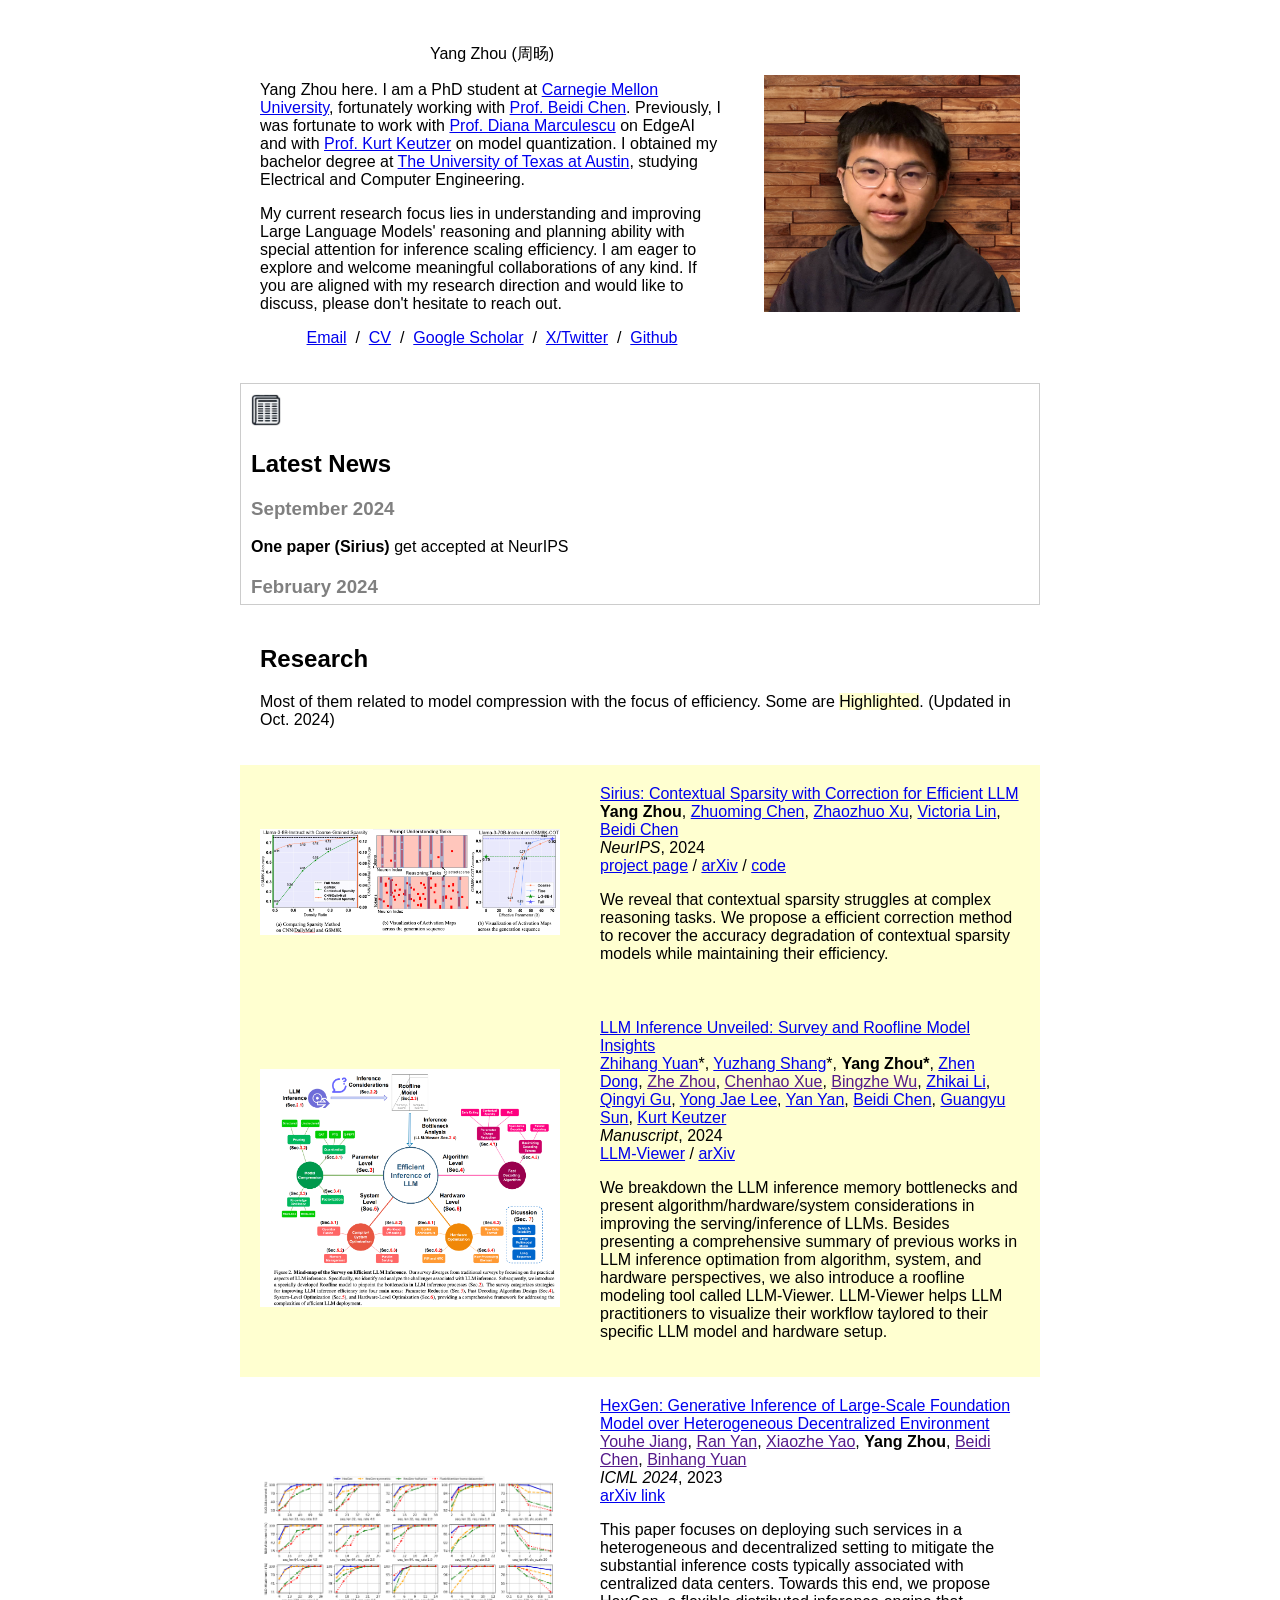
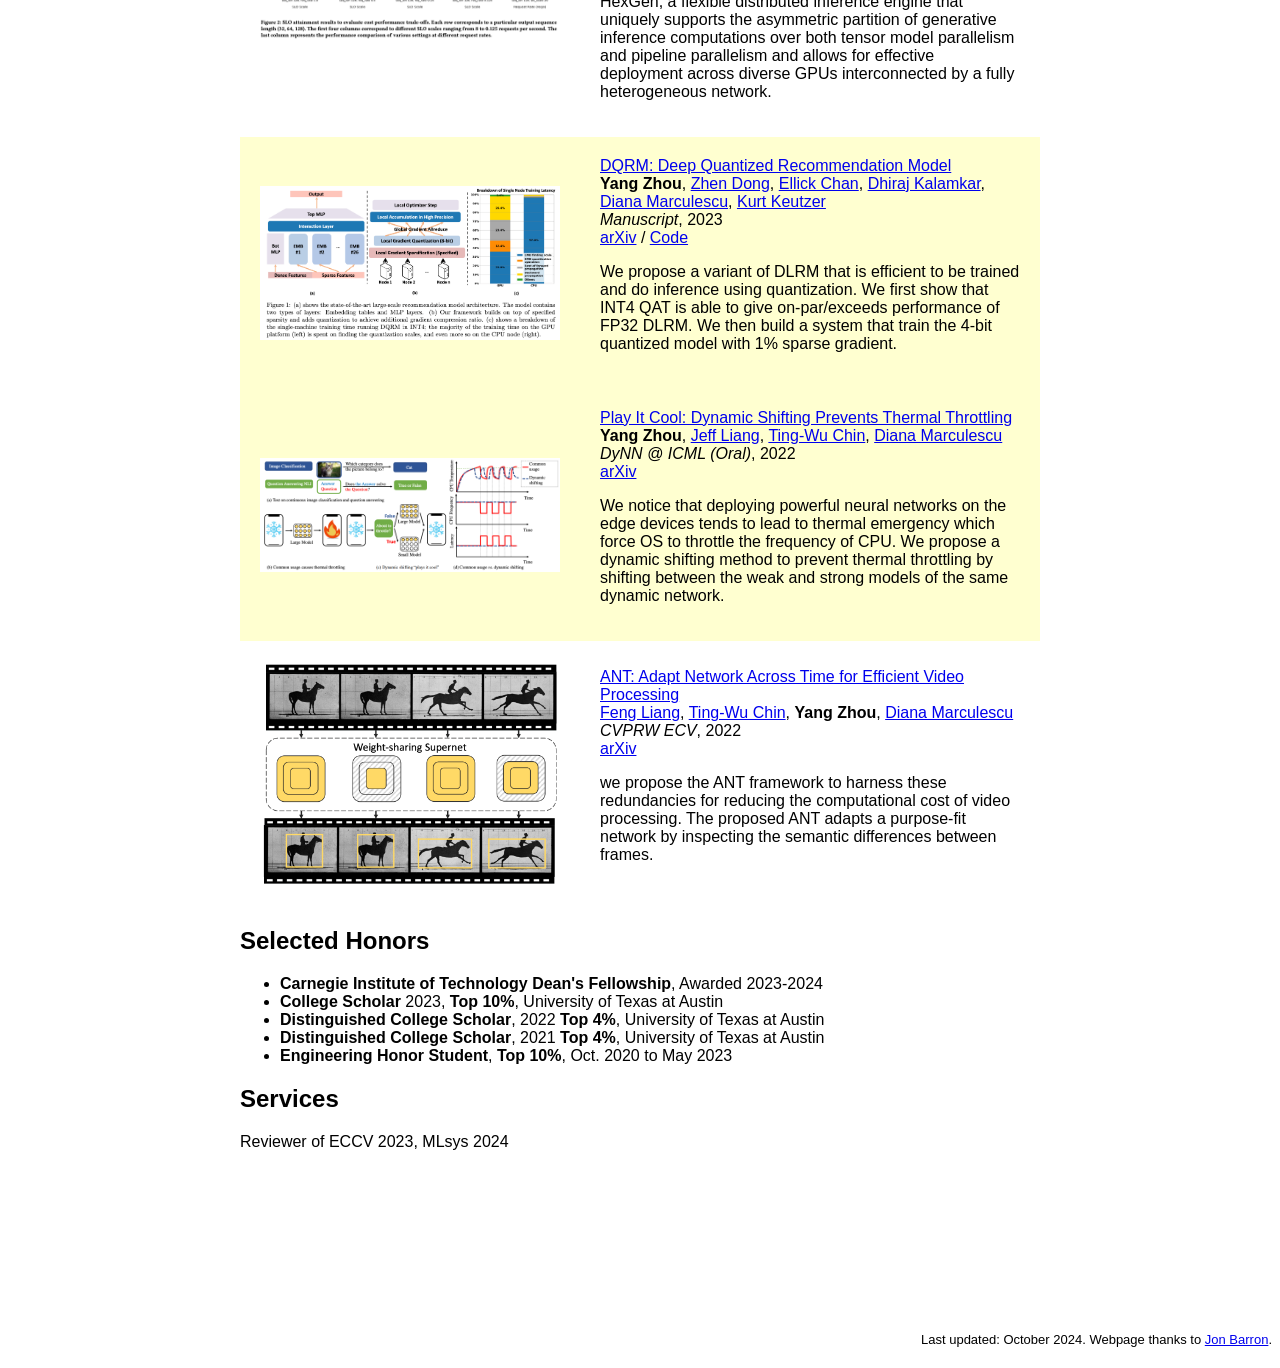
==== index2.html @ 5a70b420 "running" ====
<!DOCTYPE HTML>
<html lang="en">
  <head>
    <meta http-equiv="Content-Type" content="text/html; charset=UTF-8">
    <meta name="viewport" content="width=device-width, initial-scale=1.0">
    <link rel="icon" href="images/namename.png" type="image/png">
    <title>Yang Zhou</title>

    <meta name="author" content="Yang Zhou">
    <meta name="viewport" content="width=device-width, initial-scale=1">
    <link rel="icon" href="images/namename.png" type="image/png">
    <link rel="stylesheet" type="text/css" href="stylesheet.css">

    <style>
        body {
            font-family: Arial, sans-serif;
        }
        /* Scrollable container */
        .news-container {
            max-height: 200px;  /* Set a height limit for the container */
            overflow-y: auto;   /* Enables vertical scrolling when content exceeds max height */
            padding: 10px;
            border: 1px solid #ccc;
        }
        .news-item {
            margin-bottom: 20px;
        }
        .news-item h3 {
            color: #808080;
        }
        .news-item p {
            margin: 5px 0;
        }
    </style>
  </head>

  <body>
    <table style="width:100%;max-width:800px;border:0px;border-spacing:0px;border-collapse:separate;margin-right:auto;margin-left:auto;"><tbody>
      <tr style="padding:0px">
        <td style="padding:0px">
          <table style="width:100%;border:0px;border-spacing:0px;border-collapse:separate;margin-right:auto;margin-left:auto;"><tbody>
            <tr style="padding:0px">
              <td style="padding:2.5%;width:63%;vertical-align:middle">
                <p class="name" style="text-align: center;">
                  Yang Zhou (周旸) 
                </p>
                <p>Yang Zhou here. I am a PhD student at <a href="https://www.cmu.edu/">Carnegie Mellon University</a>, fortunately working with <a href="https://www.andrew.cmu.edu/user/beidic/">Prof. Beidi Chen</a>. Previously, I was fortunate to work with <a href="https://users.ece.utexas.edu/~dianam/"> Prof. Diana Marculescu</a> on EdgeAI and with <a href="https://people.eecs.berkeley.edu/~keutzer/">Prof. Kurt Keutzer</a> on model quantization. I obtained my bachelor degree at <a href="https://www.utexas.edu/">The University of Texas at Austin</a>, studying Electrical and Computer Engineering. </a>
                </p>
                <p>
                  My current research focus lies in understanding and improving Large Language Models' reasoning and planning ability with special attention for inference scaling efficiency. I am eager to explore and welcome meaningful collaborations of any kind. If you are aligned with my research direction and would like to discuss, please don't hesitate to reach out. 
                </p>
                <p style="text-align:center">
                  <a href="mailto:yangzho6@andrew.cmu.edu">Email</a> &nbsp;/&nbsp; 
                  <!-- <a href="malito:yangzho6@andrew.cmu.edu">Email</a> &nbsp;/&nbsp; -->
                  <a href="data/YangZhou-CV.pdf">CV</a> &nbsp;/&nbsp;
                  <a href="https://scholar.google.com/citations?view_op=list_works&hl=en&hl=en&user=W6CZltIAAAAJ">Google Scholar</a> &nbsp;/&nbsp;
                  <a href="https://x.com/IronSteveZhou">X/Twitter</a> &nbsp;/&nbsp;
                  <a href="https://github.com/YangZhou08">Github</a>
                </p>
              </td>
              <td style="padding:2.5%;width:40%;max-width:40%">
                <a href="images/webtemphead1.png"><img style="width:100%;max-width:100%;object-fit: cover;" alt="profile photo" src="images/webtemphead1.png" class="hoverZoomLink"></a>
              </td>
            </tr>
          </tbody></table>

          <!-- Scrollable News Section -->
          <div class="news-container"> 
            <img src="images/newicons.png" alt="news" width="30"> 
            <!-- <span>Latest News</span> -->
            <h2>Latest News</h2> 

            <div class="news-item">
              <h3>September 2024</h3>
              <p><strong>One paper (Sirius)</strong> get accepted at NeurIPS</p>
            </div>

            <div class="news-item">
                <h3>February 2024</h3>
                <p><strong>One survey paper (LLM Unveiled)</strong> is now on ArXiv</p>
            </div>

            <div class="news-item">
                <h3>August 2023</h3>
                <p><strong>Started graduate school at CMU</strong></p>
            </div>

            <div class="news-item">
                <h3>May 2023</h3>
                <p><strong>Graduated from UT Austin</strong></p>
            </div>
          </div>
          <table style="width:100%;border:0px;border-spacing:0px;border-collapse:separate;margin-right:auto;margin-left:auto;"><tbody>
              <tr>
              <td style="padding:20px;width:100%;vertical-align:middle">
                <h2>Research</h2>
                <p>
                  Most of them related to model compression with the focus of efficiency. Some are <span style="background-color: #ffffd0;">Highlighted</span>. (Updated in Oct. 2024) 
                </p>
              </td>
            </tr>
          </tbody></table>
          <table style="width:100%;border:0px;border-spacing:0px;border-collapse:separate;margin-right:auto;margin-left:auto;"><tbody>

    <tr style="background-color: #ffffd0;">
      <td style="padding:20px;width:25%;vertical-align:middle">
        <div style="display: flex; align-items: center; height: 100%;">
          <img src='images/siriushead.png' width="300" alt="Sirius Image">
        </div> 
      </td>
      <td style="padding:20px;width:75%;vertical-align:middle">
        <a href="https://infini-ai-lab.github.io/Sirius/">
			<span class="papertitle">Sirius: Contextual Sparsity with Correction for Efficient LLM</span>
        </a>
        <br>
				<strong>Yang Zhou</strong>,
        <a href="https://dreaming-panda.github.io/">Zhuoming Chen</a>, 
        <a href="https://ottovonxu.github.io/">Zhaozhuo Xu</a>,
        <a href="https://victorialin.net/">Victoria Lin</a>, 
				<a href="https://www.andrew.cmu.edu/user/beidic/">Beidi Chen</a>

        <br>
        <em>NeurIPS</em>, 2024 &nbsp 
        <br>
        <a href="https://infini-ai-lab.github.io/Sirius/">project page</a>
        /
        <a href="https://www.arxiv.org/abs/2409.03856">arXiv</a>
        /
        <a href="https://github.com/Infini-AI-Lab/Sirius">code</a>
        <p>
				We reveal that contextual sparsity struggles at complex reasoning tasks. We propose a efficient correction method to recover the accuracy degradation of contextual sparsity models while maintaining their efficiency. 
        </p>
    </tr>

    <tr style="background-color: #ffffd0;">
      <td style="padding:20px;width:25%;vertical-align:middle">
        <div style="display: flex; align-items: center; height: 100%;">
          <img src='images/llmunveiled.png' width="300" alt="Sirius Image">
        </div> 
      </td>
      <td style="padding:20px;width:75%;vertical-align:middle">
        <a href="https://arxiv.org/abs/2402.16363">
			<span class="papertitle">LLM Inference Unveiled: Survey and Roofline Model Insights</span>
        <!--  Zhihang Yuan, Yuzhang Shang, Yang Zhou, Zhen Dong, Zhe Zhou, Chenhao Xue, Bingzhe Wu, Zhikai Li, Qingyi Gu, Yong Jae Lee, Yan Yan, Beidi Chen, Guangyu Sun, Kurt Keutzer ---> 
        </a>
        <br>
				<a href="https://zhihang.cc/">Zhihang Yuan</a>*,
        <a href="https://42shawn.github.io/">Yuzhang Shang</a>*, 
        <strong>Yang Zhou*</strong>, 
        <a href="https://dong-zhen.com/">Zhen Dong</a>, 
				<a href="">Zhe Zhou</a>, 
        <a href="">Chenhao Xue</a>, 
        <a href="">Bingzhe Wu</a>, 
        <a href="https://dong-zhen.com/">Zhikai Li</a>, 
        <a href="https://dong-zhen.com/">Qingyi Gu</a>, 
        <a href="https://yongjaelee.com/">Yong Jae Lee</a>, 
        <a href="https://tomyan555.github.io/">Yan Yan</a>, 
        <a href="https://www.andrew.cmu.edu/user/beidic/">Beidi Chen</a>, 
        <a href="https://ceca.pku.edu.cn/en/people_/faculty_/guangyu_sun/">Guangyu Sun</a>,
        <a href="https://www.eecs.berkeley.edu/~kurt/">Kurt Keutzer</a>

        <br>
        <em>Manuscript</em>, 2024 &nbsp 
        <br>
        <a href="https://github.com/hahnyuan/LLM-Viewer">LLM-Viewer</a>
        /
        <a href="https://arxiv.org/abs/2402.16363">arXiv</a>
        <p>
				We breakdown the LLM inference memory bottlenecks and present algorithm/hardware/system considerations in improving the serving/inference of LLMs. Besides presenting a comprehensive summary of previous works in LLM inference optimation from algorithm, system, and hardware perspectives, we also introduce a roofline modeling tool called LLM-Viewer. LLM-Viewer helps LLM practitioners to visualize their workflow taylored to their specific LLM model and hardware setup. 
        </p>
    </tr> 

    <tr>
      <td style="padding:20px;width:25%;vertical-align:middle">
        <div style="display: flex; align-items: center; height: 100%;">
          <img src='images/hexgen.png' width="300" alt="HexGen Image">
        </div> 
      </td>
      <td style="padding:20px;width:75%;vertical-align:middle">
        <a href="https://arxiv.org/abs/2311.11514v2">
          <span class="papertitle">HexGen: Generative Inference of Large-Scale Foundation Model over Heterogeneous Decentralized Environment</span>
        </a>
        <br>
        <a href="">Youhe Jiang</a>, 
        <a href="">Ran Yan</a>, 
        <a href="">Xiaozhe Yao</a>, 
        <strong>Yang Zhou</strong>, 
        <a href="">Beidi Chen</a>, 
        <a href="">Binhang Yuan</a>
        <br>
        <em>ICML 2024</em>, 2023 &nbsp 
        <br>
        <a href="https://arxiv.org/abs/2311.11514v2">arXiv link</a> 
        <p>
          This paper focuses on deploying such services in a heterogeneous and decentralized setting to mitigate the substantial inference costs typically associated with centralized data centers. Towards this end, we propose HexGen, a flexible distributed inference engine that uniquely supports the asymmetric partition of generative inference computations over both tensor model parallelism and pipeline parallelism and allows for effective deployment across diverse GPUs interconnected by a fully heterogeneous network.
        </p>
      </td>
    </tr>

    <tr style="background-color: #ffffd0;">
      <td style="padding:20px;width:25%;vertical-align:middle">
        <div style="display: flex; align-items: center; height: 100%;">
          <img src='images/dqrm.png' width="300" alt="Sirius Image">
        </div> 
      </td>
      <td style="padding:20px;width:75%;vertical-align:middle">
        <a href="http://arxiv.org/abs/2410.20046">
			<span class="papertitle">DQRM: Deep Quantized Recommendation Model</span>
        </a>
        <br>
        <!--- Yang Zhou, Zhen Dong, Ellick Chan, Dhiraj Kalamkar, Diana Marculescu, Kurt Keutzer ---> 
				<strong>Yang Zhou</strong>,
        <a href="https://dong-zhen.com/">Zhen Dong</a>, 
        <a href="https://ellickchan.github.io/">Ellick Chan</a>, 
        <a href="https://dhirajkalamkar.github.io/">Dhiraj Kalamkar</a>, 
        <a href="https://www.ece.utexas.edu/people/faculty/diana-marculescu">Diana Marculescu</a>,
        <a href="https://www.eecs.berkeley.edu/~kurt/">Kurt Keutzer</a> 

        <br>
        <em>Manuscript</em>, 2023 &nbsp 
        <br>
        <a href="http://arxiv.org/abs/2410.20046">arXiv</a> 
        / 
        <a href="https://github.com/YangZhou08/Deep_Quantized_Recommendation_Model_DQRM">Code</a> 
        <p>
				We propose a variant of DLRM that is efficient to be trained and do inference using quantization. We first show that INT4 QAT is able to give on-par/exceeds performance of FP32 DLRM. We then build a system that train the 4-bit quantized model with 1% sparse gradient. 
        </p>
    </tr> 

    <tr style="background-color: #ffffd0;">
      <td style="padding:20px;width:25%;vertical-align:middle">
        <div style="display: flex; align-items: center; height: 100%;">
          <img src='images/play_it_cool.png' width="300" alt="Sirius Image">
        </div> 
      </td>
      <td style="padding:20px;width:75%;vertical-align:middle">
        <a href="https://arxiv.org/abs/2206.10849">
			<span class="papertitle">Play It Cool: Dynamic Shifting Prevents Thermal Throttling</span>
        </a>
        <br>
				<strong>Yang Zhou</strong>,
        <a href="https://jeff-liangf.github.io">Jeff Liang</a>, 
        <a href="https://rudychin.github.io/">Ting-Wu Chin</a>,
        <a href="https://www.ece.utexas.edu/people/faculty/diana-marculescu">Diana Marculescu</a>

        <br>
        <em>DyNN @ ICML (Oral)</em>, 2022 &nbsp 
        <br>
        <a href="https://arxiv.org/abs/2206.10849">arXiv</a> 
        <p>
				We notice that deploying powerful neural networks on the edge devices tends to lead to thermal emergency which force OS to throttle the frequency of CPU. We propose a dynamic shifting method to prevent thermal throttling by shifting between the weak and strong models of the same dynamic network. 
        </p>
    </tr> 

    <tr>
      <td style="padding:20px;width:25%;vertical-align:center">
        <div style="display: flex; align-items: center; height: 100%;">
          <img src='images/ant.png' width="300" alt="ANT Image">
        </div> 
      </td>
      <td style="padding:20px;width:75%;vertical-align:middle">
        <a href="https://openaccess.thecvf.com/content/CVPR2022W/ECV/papers/Liang_ANT_Adapt_Network_Across_Time_for_Efficient_Video_Processing_CVPRW_2022_paper.pdf">
          <span class="papertitle">ANT: Adapt Network Across Time for Efficient Video Processing</span>
        </a>
        <br>
        <a href="https://jeff-liangf.github.io">Feng Liang</a>, 
        <a href="https://rudychin.github.io/">Ting-Wu Chin</a>, 
        <strong>Yang Zhou</strong>, 
        <a href="https://www.ece.utexas.edu/people/faculty/diana-marculescu">Diana Marculescu</a>
        <br>
        <em>CVPRW ECV</em>, 2022 &nbsp 
        <br>
        <a href="https://openaccess.thecvf.com/content/CVPR2022W/ECV/papers/Liang_ANT_Adapt_Network_Across_Time_for_Efficient_Video_Processing_CVPRW_2022_paper.pdf">arXiv</a> 
        <p>
          we propose the ANT framework to harness these redundancies for reducing the computational cost of video processing. The proposed ANT adapts a purpose-fit network by inspecting the semantic differences between frames.
        </p>
      </td>
    </tr>

    </tbody></table>
      
    <h2>Selected Honors</h2>
    <ul>
      <li><strong>Carnegie Institute of Technology Dean's Fellowship</strong>, Awarded 2023-2024</li>
      <li><strong>College Scholar</strong> 2023, <strong>Top 10%</strong>, University of Texas at Austin</li>
      <li><strong>Distinguished College Scholar</strong>, 2022 <strong>Top 4%</strong>, University of Texas at Austin</li> 
      <li><strong>Distinguished College Scholar</strong>, 2021 <strong>Top 4%</strong>, University of Texas at Austin</li> 
      <li><strong>Engineering Honor Student</strong>, <strong>Top 10%</strong>, Oct. 2020 to May 2023</li> 
    </ul>

    <h2>Services</h2>
    Reviewer of ECCV 2023, MLsys 2024 

    <div style="width: 200px; height: 150px; overflow: hidden;">
    <script type="text/javascript" id="clustrmaps" src="//clustrmaps.com/map_v2.js?d=EqWUyraw9KtYS25RsK21Pwl-Vgf7ID_XbRrHgTfXVwo&cl=ffffff&w=a"></script> 
    </div>
            
            
          </tbody></table>
          <table style="width:100%;border:0px;border-spacing:0px;border-collapse:separate;margin-right:auto;margin-left:auto;"><tbody>
            <tr>
              <td style="padding:0px">
                <br>
                <p style="text-align:right;font-size:small;">
                  Last updated: October 2024. Webpage thanks to <a href="https://jonbarron.info/">Jon Barron</a>. 
                </p>
              </td>
            </tr>
          </tbody></table>
        </td>
      </tr>
    </table>
  </body>
</html>
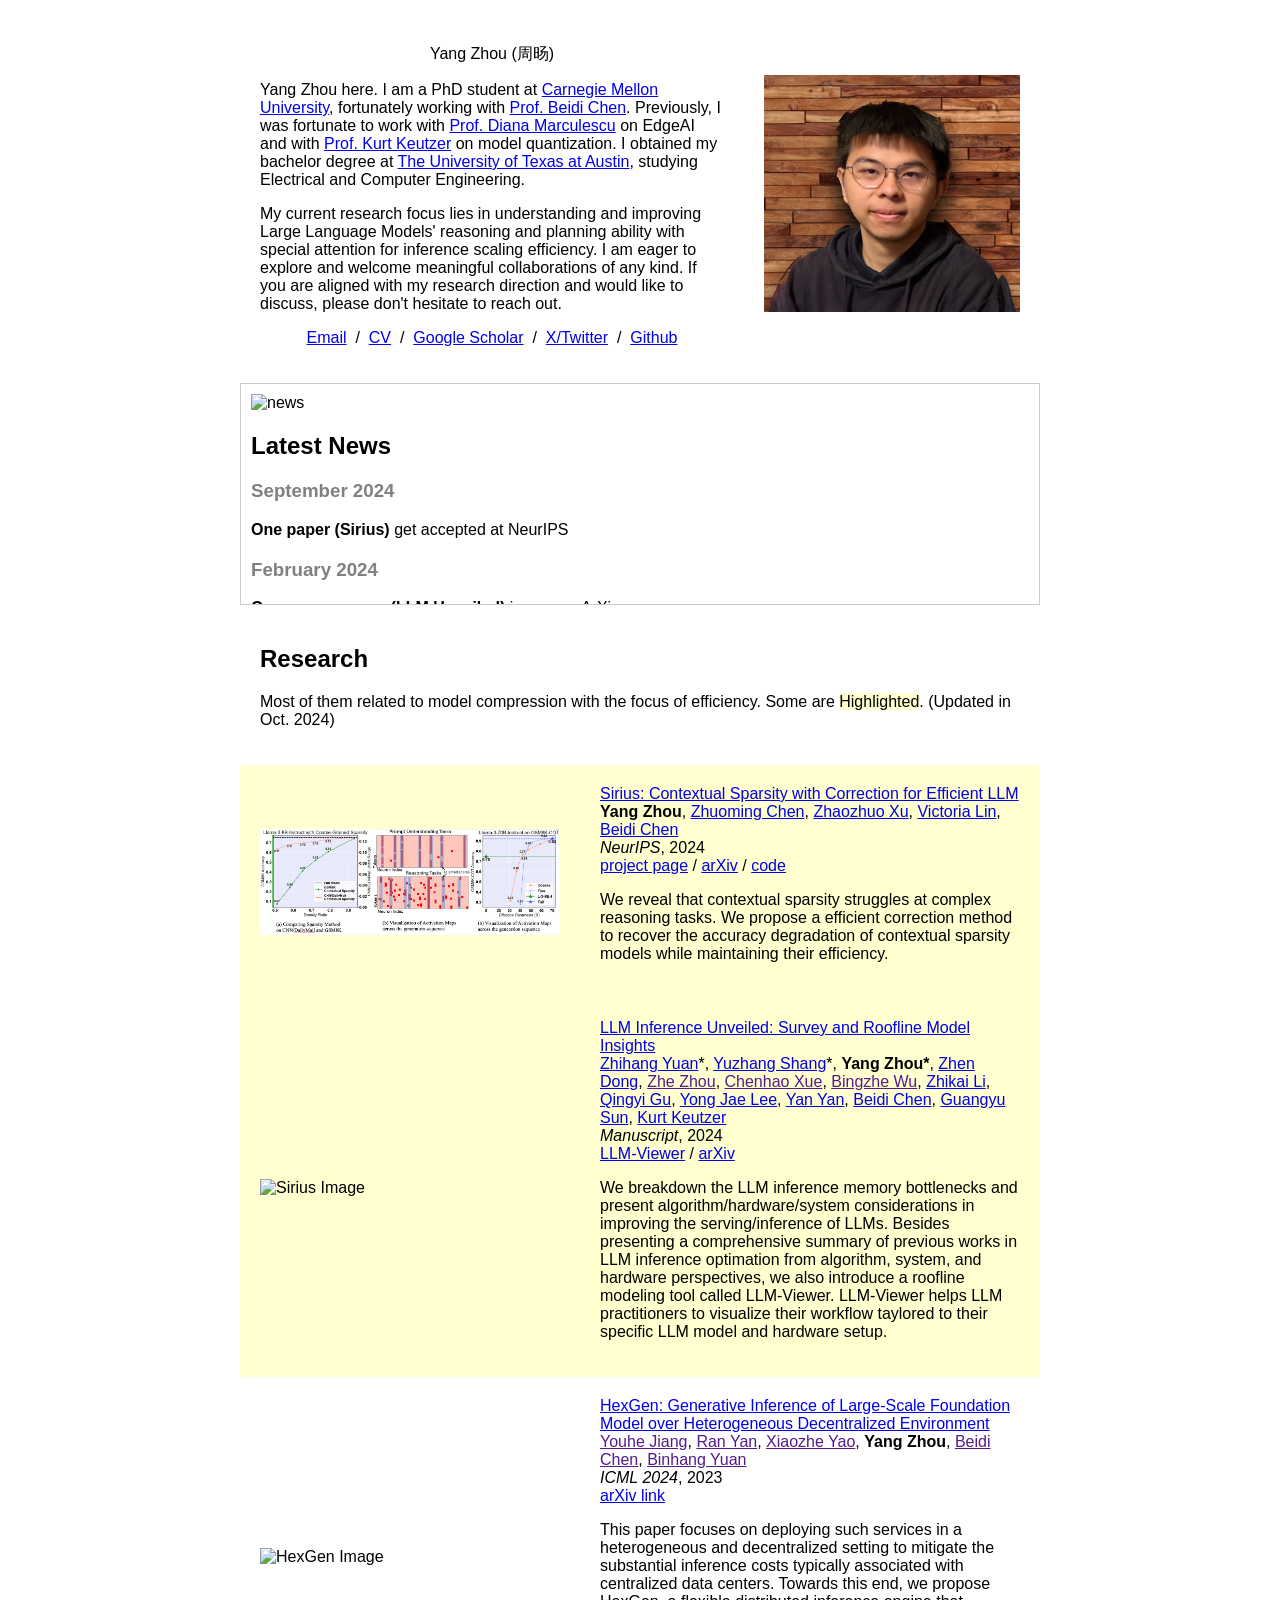
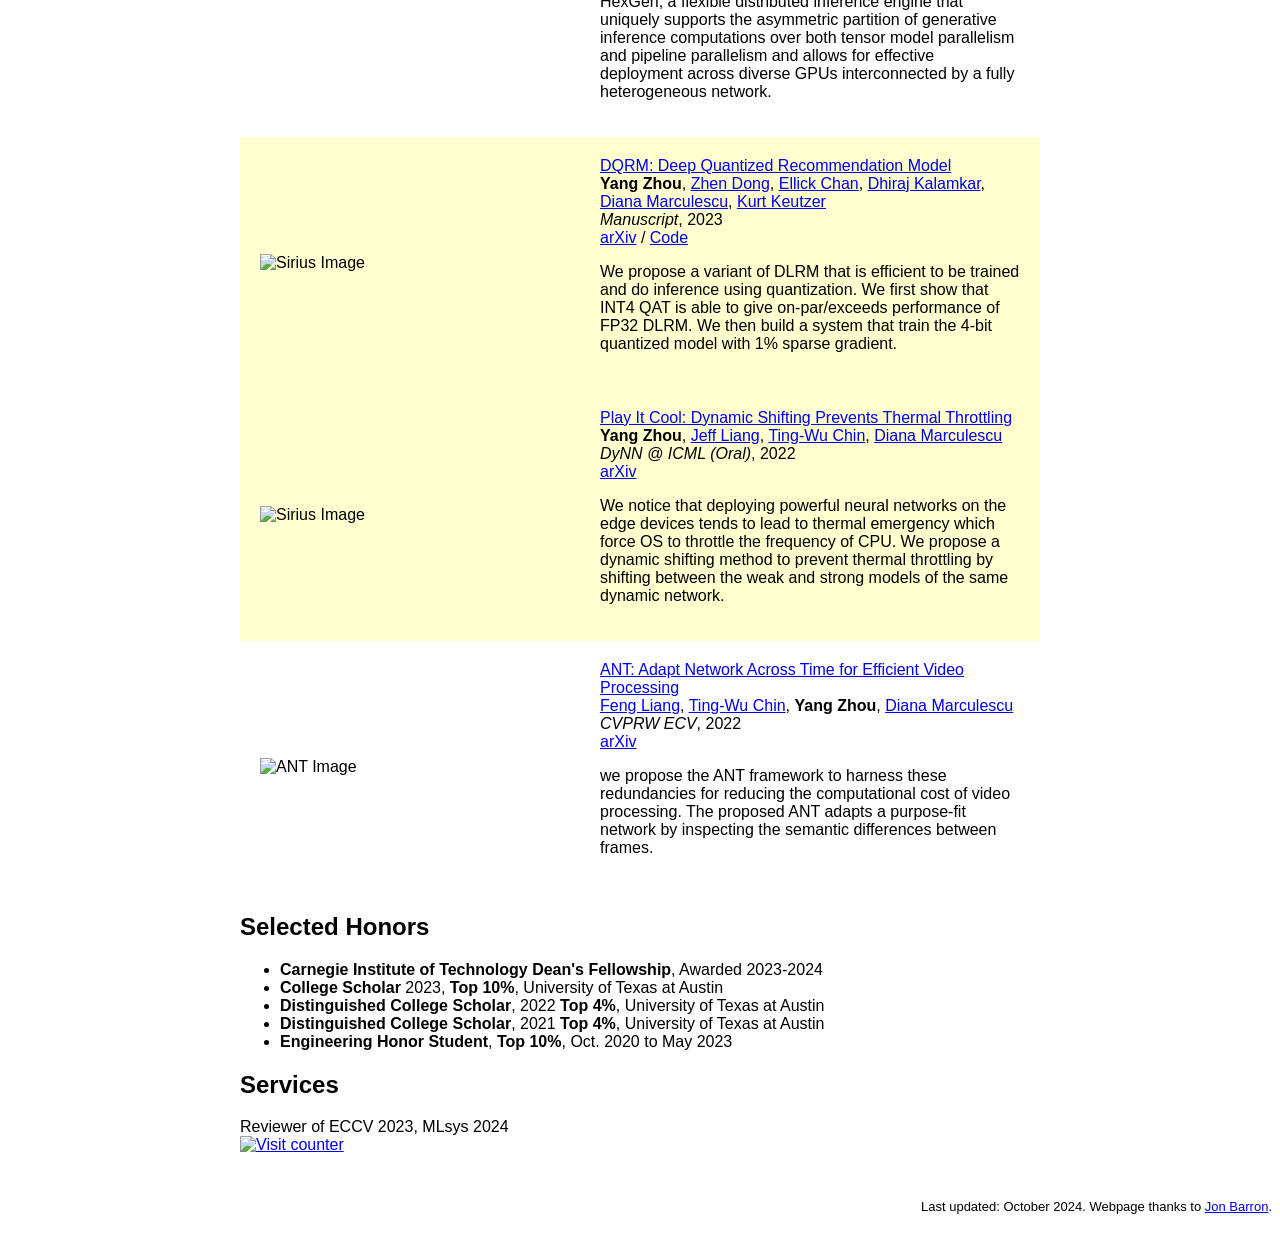
==== commit 34451433: "newtrackerup" ====
--- a/index2.html
+++ b/index2.html
@@ -291,8 +291,10 @@
     <h2>Services</h2>
     Reviewer of ECCV 2023, MLsys 2024 
 
-    <div style="width: 200px; height: 150px; overflow: hidden;">
-    <script type="text/javascript" id="clustrmaps" src="//clustrmaps.com/map_v2.js?d=EqWUyraw9KtYS25RsK21Pwl-Vgf7ID_XbRrHgTfXVwo&cl=ffffff&w=a"></script> 
+    <div style="width: 200px; height: 32px; overflow: hidden;">
+      <a href="https://hits.sh/yangzhou08.github.io/">
+        <img alt="Visit counter" src="https://hits.sh/yangzhou08.github.io.svg?style=flat-square&label=visits&color=007ec6">
+      </a>
     </div>
             
             
